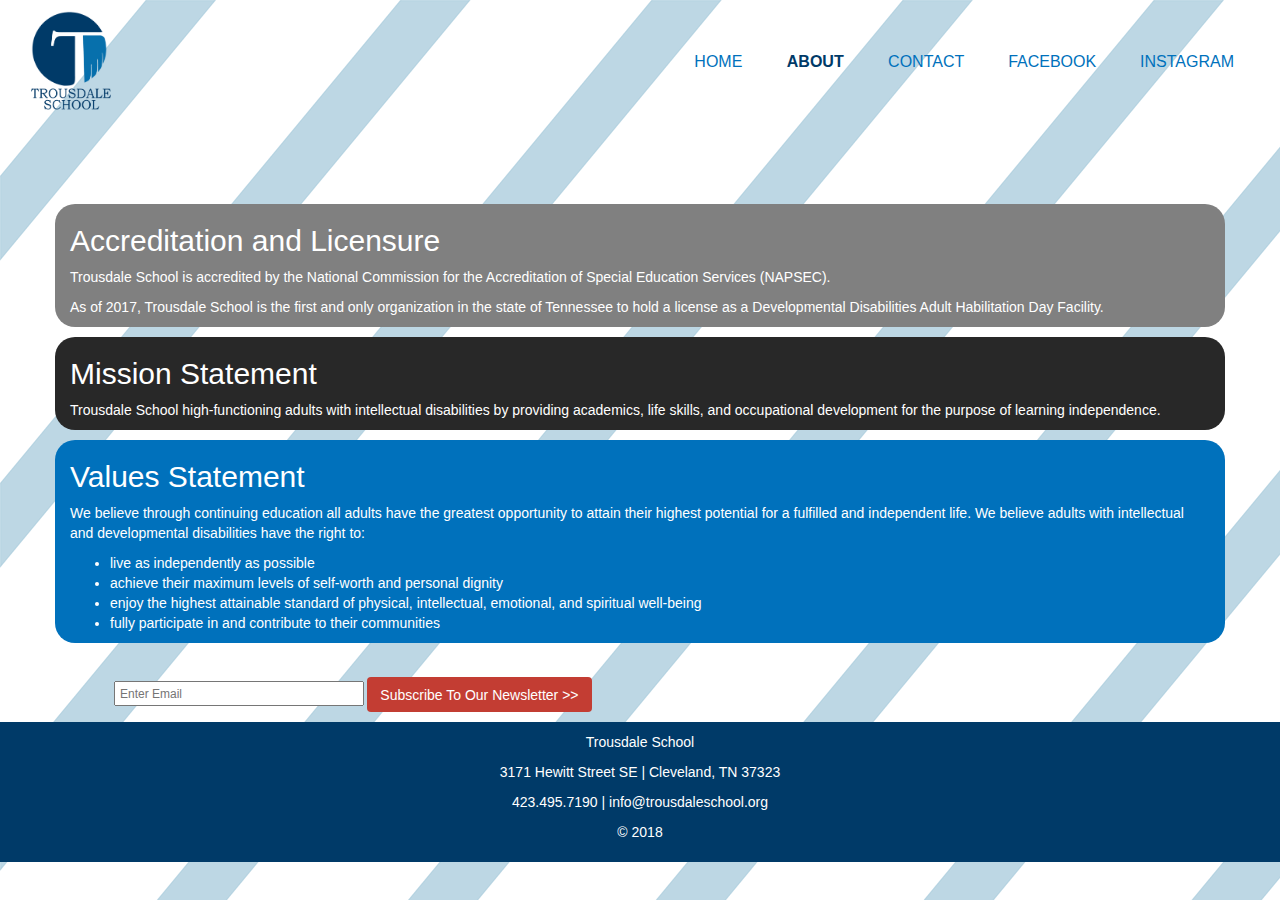
==== about.html @ c6858fd0 "v2 with "about"" ====
<!DOCTYPE html>
<html lang="en">
<head>
    <meta charset="UTF-8">
    <meta name="viewport" content="width=device-width, initial-scale=1.0">
    <meta http-equiv="X-UA-Compatible" content="ie=edge">
    <title>Trousdale School | Cleveland, TN</title>
    <link rel="stylesheet" href="styles.css">
    <!-- bootstrap -->
    <!-- Latest compiled and minified CSS -->
<link rel="stylesheet" href="https://maxcdn.bootstrapcdn.com/bootstrap/3.3.7/css/bootstrap.min.css">

<!-- jQuery library -->
<script src="https://ajax.googleapis.com/ajax/libs/jquery/3.3.1/jquery.min.js"></script>

<!-- Latest compiled JavaScript -->
<script src="https://maxcdn.bootstrapcdn.com/bootstrap/3.3.7/js/bootstrap.min.js"></script>
</head>

<body> 
        <header>
                 
           <div id="branding">
             <nav class="navbar">
                <a href="index.html"><img class="brand-logo img img-responsive" src="fullTSlogo.png" alt="Trousdale School logo"></a>
           </div>
    

           <nav class="navbar">
                <button type="button"class="navbar-toggle collapsed" data-toggle="collapse">                  
                    
                        <span class="icon-bar"></span>
                        <span class="icon-bar"></span>
                        <span class="icon-bar"></span>  
                                                       
                </button>
            <div class="collapse navbar-collapse" id="myNavbar"> 
               <ul>
                   <li><a href="index.html">Home </a></li>
                   <li class="current"><a href="about.html">About </a></li>
                   <li><a href="contact.html">Contact</a></li>
                   <li><a href="http://www.facebook.com/trousdaleschool" target="blank">Facebook</a></li>
                   <li><a href="http://www.instagram.com/trousdaleschool" target="blank">Instagram</a></li>
               </ul>  
           </nav>
        
        
           <!-- ORIGINAL NAVBAR END -->
       
           <!--Bootstrap Navbar Attempt-->
          

              <!--Bootstrap NavBar Attempt END-->
        </header>
    
    <section class="main" id="about">
        <div class="spacer">
            <span> 
                  
            </span>
        </div>
        <div class="container light-gray accreditation">
            <h2>Accreditation and Licensure</h2>
            <p>Trousdale School is accredited by the National Commission for the Accreditation of Special Education Services (NAPSEC).</p>
            <p>As of 2017, Trousdale School is the first and only organization in the state of Tennessee to hold a license as a Developmental Disabilities Adult Habilitation Day Facility. </p>
        </div>
        <div class="container dark mission-statement">
             <h2>Mission Statement</h2>
             <p>Trousdale School high-functioning adults with intellectual disabilities by providing academics, life skills, and occupational development for the purpose of learning independence.</p>
         </div>    
        <div class="container bright values-statement">
            <h2>Values Statement</h2>
            <p>We believe through continuing education all adults have the greatest opportunity to attain their highest potential for a fulfilled and independent life. We believe adults with intellectual and developmental disabilities have the right to: </p>
            <ul>
                <li>live as independently as possible</li> 
                <li>achieve their maximum levels of self-worth and personal dignity</li>
                <li>enjoy the highest attainable standard of physical, intellectual, emotional, and spiritual well-being</li>  
                <li>fully participate in and contribute to their communities</li>
            </ul>
         </div>
         <div class="spacer">
                <span> 
                      
                </span>
            </div>
    </section>

    <section id="newsletter">
        <div class="container row">
            <form class="form-group-sm" action="#">
                <input class="form-control-sm" type="email" placeholder="Enter Email">
                <button type="submit" class="button_1 btn">Subscribe To Our Newsletter >></button>
            </form>
        </div>
    </section>   
  
   
    <footer>
        <p>Trousdale School</p>
        <p>3171 Hewitt Street SE  | Cleveland, TN 37323</p>
        <p>423.495.7190     |       info@trousdaleschool.org</p>
        <p>&copy; 2018</p>
    </footer>

</body>

</html>
---- styles.css ----
body {
    background-image: url('stripes.png');
    font-family: Roboto, Arial, Helvetica, sans-serif; 
    font-size: 15px;
    line-height: 1.5;
    padding: 0;
    margin: 0;
    background-color: white;
}
/* Global */
.container {
    width: 80%;
    margin: auto;
    overflow: hidden;
}

.dark {
    color: white;
    background-color: #282828;
    border-radius: 20px;
    position: relative;
    margin-left: 20px;
}

.bright {
    color: white;
    background-color: #0071bc;
    border-radius: 20px;
    position: relative;
    margin-left: 20px; 
}

.light-gray {
    color: white;
    background-color: gray;
    border-radius: 20px;
    position: relative;
    margin-left: 20px;

}
header ul {
    padding: 0;
    margin: 0;
}

.button_1{
    height: 35px;
    background: #c33d33;
    border:0;
    padding-left: 5px;
    padding-right: 5px;
    color: #ffffff;
}


@font-face {
    font-family: "basic title font";
    src: url("basictitlefont.ttf");
    }

/* Header */
header {
    color: #0071bc;
    padding-top:0;
    padding-bottom: 0px;
    height: 80%;

}

nav {
    margin-top: -20px;
}

header a{
    color: #0071bc;
    text-decoration: none;
    text-transform: uppercase;
    font-size: 16px;
    margin-top:0px;
}

header ul{
    margin-top: 0;
    padding: 0 10px 0 0;
}

header li{
    display: inline;
    padding: 0 20px 0 20px;

}

header .brand-logo{
    height: 100px;
    padding: 0px 0px 0px 30px;
    margin-top: -40px;
}

header #branding {
    float: left;
}

header #branding h1 {
    margin: 0;
}

header nav {
    float: right;
    margin-top: 50px;
}

header .icon-bar {
    background-color: #003a68;
}

header .highlight, header .current a{
    color: #003a68;
    font-weight: bold;
}

header a:hover{
    color: #282828;
    font-weight: bold;
}

header span{
    position: center;
    margin-right: 70%;
}

/* Showcase
*/

#showcase {
    background:url('hdladiests2.png') 0 -300px;
    background-repeat: no-repeat;
    background-size: 100%;
    background-position: center;
    min-height: 400px;
    text-align: center;
    color: #ffffff;
    width: 100%;
    height: auto;
    margin-top: 8em;
    display: block;
}

#showcase .header-image {
    width: 100%;
    height: auto;
}



#showcase .container {
    display: block;
}

/* Newsletter */

#newsletter {
    margin-top: 20px;
    font-size: 12px;
    width: 100%;
    padding: 0 0 0 0;

}



form {
   float: left;
    margin-top: 0px;
    margin-left: 10%;
    
}

#newsletter input[type="email"]{
    padding: 4px;
    height: 25px;
    width: 250px;
}

btn {
    font-size: 12px;
}

/* Boxes */

#boxes {
    margin-top: 20px;
    font-family: 'basic title font';
    text-align: center;
    
}

#boxes .box img{
    width: 100%;
    align-self: center;
    margin-left: 20%;
    padding: 0px;
}

#boxes .box {
    float: left;
    width: 30%;
    padding: 10px;
    text-align: right;
}



/* Footer */

footer {
    padding: 10px;
    margin-top: 10px;
    color: white;
    background-color: #003a68;
    text-align: center;
}



/* About.html */



.accreditation {
   margin: 10px 0 10px 0;
   margin-top: 200px;
}

.values-statement {
    margin: 10px 10px 10px 0;
    margin-right: 15%;
    position: relative;
}

.spacer {
    padding: 2px;
}
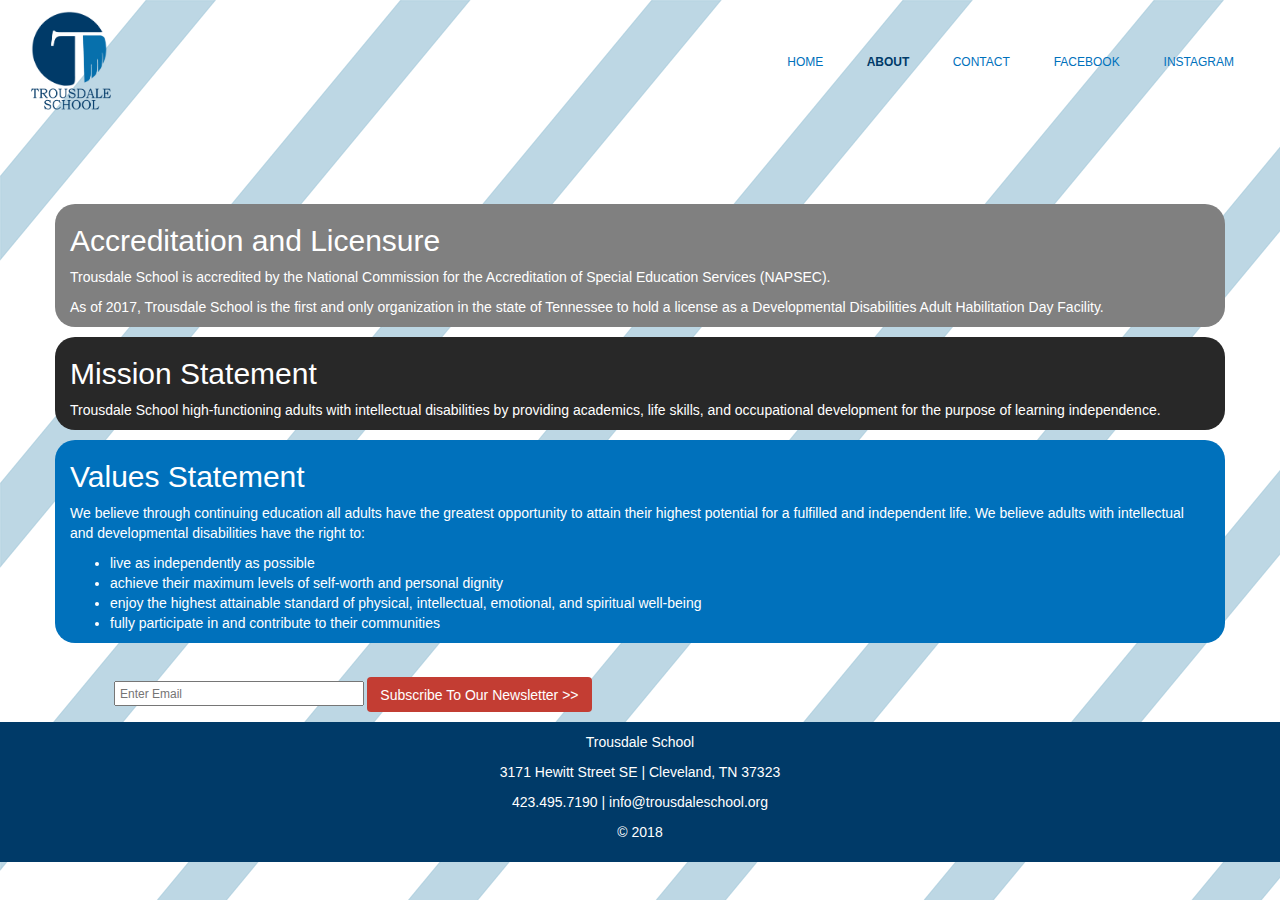
==== commit 2ce2e774: "v3" ====
--- a/about.html
+++ b/about.html
@@ -27,7 +27,7 @@
     
 
            <nav class="navbar">
-                <button type="button"class="navbar-toggle collapsed" data-toggle="collapse">                  
+                <button type="button"class="navbar-toggle collapsed" data-toggle="collapse" data-target=".navbar-collapse">                  
                     
                         <span class="icon-bar"></span>
                         <span class="icon-bar"></span>
--- a/styles.css
+++ b/styles.css
@@ -67,21 +67,19 @@
 
 }
 
-nav {
-    margin-top: -20px;
-}
 
 header a{
     color: #0071bc;
     text-decoration: none;
     text-transform: uppercase;
-    font-size: 16px;
+    font-size: 12px;
     margin-top:0px;
 }
 
 header ul{
     margin-top: 0;
     padding: 0 10px 0 0;
+    position: top, right;
 }
 
 header li{
@@ -93,6 +91,7 @@
 header .brand-logo{
     height: 100px;
     padding: 0px 0px 0px 30px;
+    position: top, left;
     margin-top: -40px;
 }
 
@@ -127,6 +126,11 @@
     position: center;
     margin-right: 70%;
 }
+
+#navbar .button{
+    position: top, right;
+}
+
 
 /* Showcase
 */
@@ -142,12 +146,7 @@
     width: 100%;
     height: auto;
     margin-top: 8em;
-    display: block;
-}
-
-#showcase .header-image {
-    width: 100%;
-    height: auto;
+
 }
 
 
@@ -187,25 +186,17 @@
 
 /* Boxes */
 
-#boxes {
-    margin-top: 20px;
-    font-family: 'basic title font';
-    text-align: center;
-    
-}
 
 #boxes .box img{
-    width: 100%;
-    align-self: center;
-    margin-left: 20%;
+    width: 400px;
+    margin-left: 0%;
     padding: 0px;
 }
 
 #boxes .box {
     float: left;
-    width: 30%;
+    width: 33%;
     padding: 10px;
-    text-align: right;
 }
 
 
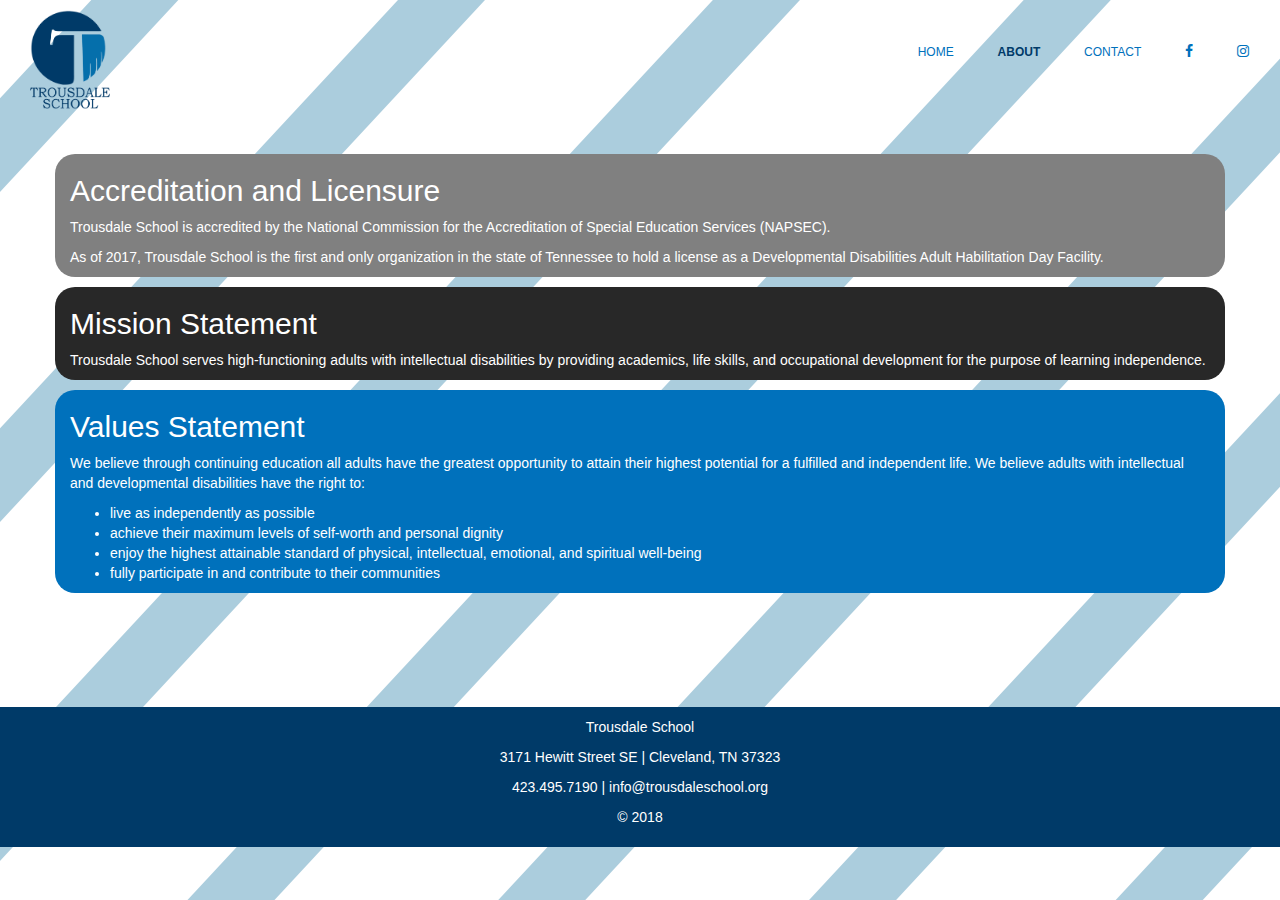
==== commit 9a0262ad: "4.27.2018" ====
--- a/about.html
+++ b/about.html
@@ -4,8 +4,9 @@
     <meta charset="UTF-8">
     <meta name="viewport" content="width=device-width, initial-scale=1.0">
     <meta http-equiv="X-UA-Compatible" content="ie=edge">
-    <title>Trousdale School | Cleveland, TN</title>
-    <link rel="stylesheet" href="styles.css">
+    <title>Trousdale School | About</title>
+    <link rel="stylesheet" href="styles-about.css">
+    <link rel="stylesheet" href="https://cdnjs.cloudflare.com/ajax/libs/font-awesome/4.7.0/css/font-awesome.min.css">
     <!-- bootstrap -->
     <!-- Latest compiled and minified CSS -->
 <link rel="stylesheet" href="https://maxcdn.bootstrapcdn.com/bootstrap/3.3.7/css/bootstrap.min.css">
@@ -18,84 +19,60 @@
 </head>
 
 <body> 
-        <header>
-                 
-           <div id="branding">
-             <nav class="navbar">
-                <a href="index.html"><img class="brand-logo img img-responsive" src="fullTSlogo.png" alt="Trousdale School logo"></a>
-           </div>
-    
+    <header>
+        <div >
+           <a href="index.html"><img class="brand-logo img img-responsive" src="fullTSlogo.png" alt="Trousdale School logo"></a>
+     </div>
+   
+          <nav class="navbar">
+   
+           
+              <ul>
+                  <li><a href="index.html">Home </a></li>
+                  <li class="current"><a href="about.html">About </a></li>
+                  <li><a href="contact.html">Contact</a></li>
+                  <li><a href="http://www.facebook.com/trousdaleschool" class="fa fa-facebook" target="blank"></a></li>
+                  <li><a href="http://www.instagram.com/trousdaleschool" class="fa fa-instagram" target="blank"></a></li>
+              </ul>  
+          </nav>
+     
+        </header>
+        <div> 
+                <section class="main" id="about">
+                    <div class="spacer">
+                        <span> 
+                              
+                        </span>
+                    </div>
+                    <div class="container light-gray accreditation">
+                        <h2>Accreditation and Licensure</h2>
+                        <p>Trousdale School is accredited by the National Commission for the Accreditation of Special Education Services (NAPSEC).</p>
+                        <p>As of 2017, Trousdale School is the first and only organization in the state of Tennessee to hold a license as a Developmental Disabilities Adult Habilitation Day Facility. </p>
+                    </div>
+                    <div class="container dark mission-statement">
+                         <h2>Mission Statement</h2>
+                         <p>Trousdale School serves high-functioning adults with intellectual disabilities by providing academics, life skills, and occupational development for the purpose of learning independence.</p>
+                     </div>    
+                    <div class="container bright values-statement">
+                        <h2>Values Statement</h2>
+                        <p>We believe through continuing education all adults have the greatest opportunity to attain their highest potential for a fulfilled and independent life. We believe adults with intellectual and developmental disabilities have the right to: </p>
+                        <ul>
+                            <li>live as independently as possible</li> 
+                            <li>achieve their maximum levels of self-worth and personal dignity</li>
+                            <li>enjoy the highest attainable standard of physical, intellectual, emotional, and spiritual well-being</li>  
+                            <li>fully participate in and contribute to their communities</li>
+                        </ul>
+                     </div>
+                     <div class="spacer">
+                            <span> 
+                                  
+                            </span>
+                        </div>
+                </section>
+  
 
-           <nav class="navbar">
-                <button type="button"class="navbar-toggle collapsed" data-toggle="collapse" data-target=".navbar-collapse">                  
-                    
-                        <span class="icon-bar"></span>
-                        <span class="icon-bar"></span>
-                        <span class="icon-bar"></span>  
-                                                       
-                </button>
-            <div class="collapse navbar-collapse" id="myNavbar"> 
-               <ul>
-                   <li><a href="index.html">Home </a></li>
-                   <li class="current"><a href="about.html">About </a></li>
-                   <li><a href="contact.html">Contact</a></li>
-                   <li><a href="http://www.facebook.com/trousdaleschool" target="blank">Facebook</a></li>
-                   <li><a href="http://www.instagram.com/trousdaleschool" target="blank">Instagram</a></li>
-               </ul>  
-           </nav>
-        
-        
-           <!-- ORIGINAL NAVBAR END -->
-       
-           <!--Bootstrap Navbar Attempt-->
-          
 
-              <!--Bootstrap NavBar Attempt END-->
-        </header>
-    
-    <section class="main" id="about">
-        <div class="spacer">
-            <span> 
-                  
-            </span>
-        </div>
-        <div class="container light-gray accreditation">
-            <h2>Accreditation and Licensure</h2>
-            <p>Trousdale School is accredited by the National Commission for the Accreditation of Special Education Services (NAPSEC).</p>
-            <p>As of 2017, Trousdale School is the first and only organization in the state of Tennessee to hold a license as a Developmental Disabilities Adult Habilitation Day Facility. </p>
-        </div>
-        <div class="container dark mission-statement">
-             <h2>Mission Statement</h2>
-             <p>Trousdale School high-functioning adults with intellectual disabilities by providing academics, life skills, and occupational development for the purpose of learning independence.</p>
-         </div>    
-        <div class="container bright values-statement">
-            <h2>Values Statement</h2>
-            <p>We believe through continuing education all adults have the greatest opportunity to attain their highest potential for a fulfilled and independent life. We believe adults with intellectual and developmental disabilities have the right to: </p>
-            <ul>
-                <li>live as independently as possible</li> 
-                <li>achieve their maximum levels of self-worth and personal dignity</li>
-                <li>enjoy the highest attainable standard of physical, intellectual, emotional, and spiritual well-being</li>  
-                <li>fully participate in and contribute to their communities</li>
-            </ul>
-         </div>
-         <div class="spacer">
-                <span> 
-                      
-                </span>
-            </div>
-    </section>
-
-    <section id="newsletter">
-        <div class="container row">
-            <form class="form-group-sm" action="#">
-                <input class="form-control-sm" type="email" placeholder="Enter Email">
-                <button type="submit" class="button_1 btn">Subscribe To Our Newsletter >></button>
-            </form>
-        </div>
-    </section>   
-  
-   
-    <footer>
+    <footer class="footer">
         <p>Trousdale School</p>
         <p>3171 Hewitt Street SE  | Cleveland, TN 37323</p>
         <p>423.495.7190     |       info@trousdaleschool.org</p>
--- a/styles-about.css
+++ b/styles-about.css
@@ -0,0 +1,310 @@
+body {
+    background-image: url('stripes.png');
+    font-family: Arial, Helvetica, sans-serif; 
+    font-size: 15px;
+    line-height: 1.5;
+    padding: 0;
+    margin: 0;
+    background-color: white;
+}
+/* Global */
+.container {
+    width: 80%;
+    margin: auto;
+    overflow: hidden;
+}
+
+.dark {
+    color: white;
+    background-color: #282828;
+    border-radius: 20px;
+    position: relative;
+    margin-left: 20px;
+}
+
+.bright {
+    color: white;
+    background-color: #0071bc;
+    border-radius: 20px;
+    position: relative;
+    margin-left: 20px; 
+}
+
+.light-gray {
+    color: white;
+    background-color: gray;
+    border-radius: 20px;
+    position: relative;
+    margin-left: 20px;
+
+}
+header ul {
+    padding: 0;
+    margin: 0;
+}
+
+.button_1{
+    height: 35px;
+    background: #c33d33;
+    border:0;
+    padding-left: 5px;
+    padding-right: 5px;
+    color: #ffffff;
+}
+
+
+@font-face {
+    font-family: "basic title font";
+    src: url("basictitlefont.ttf");
+    }
+
+/* Header */
+header {
+    margin-top: 110px;
+    color: #0071bc;
+    padding-top:0;
+    padding-bottom: 0px;
+    height: 80%;
+}
+
+
+header .navbar {
+    margin-top: -60px;
+
+}
+
+header a{
+    color: #0071bc;
+    text-decoration: none;
+    text-transform: uppercase;
+    font-size: 12px;
+    margin-top:0px;
+}
+
+header ul{
+    margin-top: -10px;
+    padding: 0 10px 0 0;
+    position: top, right;
+}
+
+header li{
+    display: inline-block;
+    padding: 0 20px 0 20px;
+    margin-top: -5px;
+
+}
+header .brand-logo{
+    height: 100px;
+    padding: 0px 0px 0px 30px;
+    margin-top: -100px;
+}
+
+header #branding {
+    float: left;
+    
+}
+
+header #branding h1 {
+    margin: 0;
+}
+
+header nav {
+    float: right;
+    margin-top: 50px;
+    
+}
+
+header .icon-bar {
+    background-color: #003a68;
+}
+
+header .highlight, header .current a{
+    color: #003a68;
+    font-weight: bold;
+}
+
+header a:hover{
+    color: #282828;
+    font-weight: bold;
+}
+
+header span{
+    position: center;
+    margin-right: 70%;
+}
+
+#navbar .button{
+    position:right;
+
+}
+
+
+/* Showcase */
+
+#showcase {
+    background:url('hdladiests2.png') 0 -300px;
+    background-repeat: no-repeat;
+    background-size: 100%;
+    background-position: center;
+    min-height: 400px;
+    text-align: center;
+    color: #ffffff;
+    margin-top: 8em;
+
+}
+
+
+
+#showcase .container {
+    display: block;
+}
+
+.btn-send{
+    background-color: #0071bc !important;
+}
+
+
+.contact-form {
+    background-color: #003a68;
+    padding: 20px 5px 20px 5px;
+    color: white;
+    border-radius: 10px;
+}
+
+.contact-text {
+    color: #003a68;
+    text-align: center;
+    border-color: #c33d33;
+    padding: 20px 0 0 0;
+}
+/* Newsletter */
+
+#newsletter {
+    margin-top: 20px;
+    font-size: 12px;
+    width: 100%;
+    padding: 0 0 0 0;
+
+}
+
+
+
+form {
+   float: left;
+    margin-top: 0px;
+    margin-left: 10%;
+    
+}
+
+#newsletter input[type="email"]{
+    padding: 4px;
+    height: 25px;
+    width: 250px;
+}
+
+btn {
+    font-size: 12px;
+}
+
+/* Boxes */
+
+
+#boxes .box img{
+    width: 400px;
+    margin-left: 0%;
+    padding: 0px;
+}
+
+#boxes .box {
+    float: left;
+    width: 33%;
+    padding: 10px;
+}
+
+
+
+/* Footer */
+
+footer {
+    padding: 10px;
+
+    margin-bottom: 0;
+    color: white;
+    background-color: #003a68;
+    text-align: center;
+    margin-top: 100px;
+}
+
+
+
+/* About.html */
+
+
+
+.accreditation {
+   margin: 10px 0 10px 0;
+   margin-top: 40px;
+}
+
+.values-statement {
+    margin: 10px 10px 10px 0;
+    margin-right: 15%;
+    position: relative;
+}
+
+.spacer {
+    padding: 2px;
+}
+
+/* Media Queries */
+@media(max-width:768px){
+    header #branding, 
+    header nav,
+    #newsletter form,
+    #boxes .box{
+        float:none;
+        text-align: center;
+        width: 100%;
+        margin-top: 10px; 
+    }
+
+  
+  
+    header .brand-logo{
+        margin-left: 41%; 
+        margin-top: -100px;
+    }
+    
+    header nav{
+        float: none;
+        text-align: center;
+        display: inline;
+        padding: 15px;
+        margin-left: 20px;
+        
+    }
+
+    #showcase {
+        margin-top: 10px;
+        padding: 0px;
+        min-height: 250px;
+    }
+
+    #newsletter button{
+        display:inline-block;
+        width: 75%;
+        position: center;
+    }
+
+    #newsletter form input[type="email"]{
+        width: 75%;
+        margin-bottom: 5px;
+    }
+    
+   
+    .box {
+     align-content: center;
+    }
+
+   
+}
